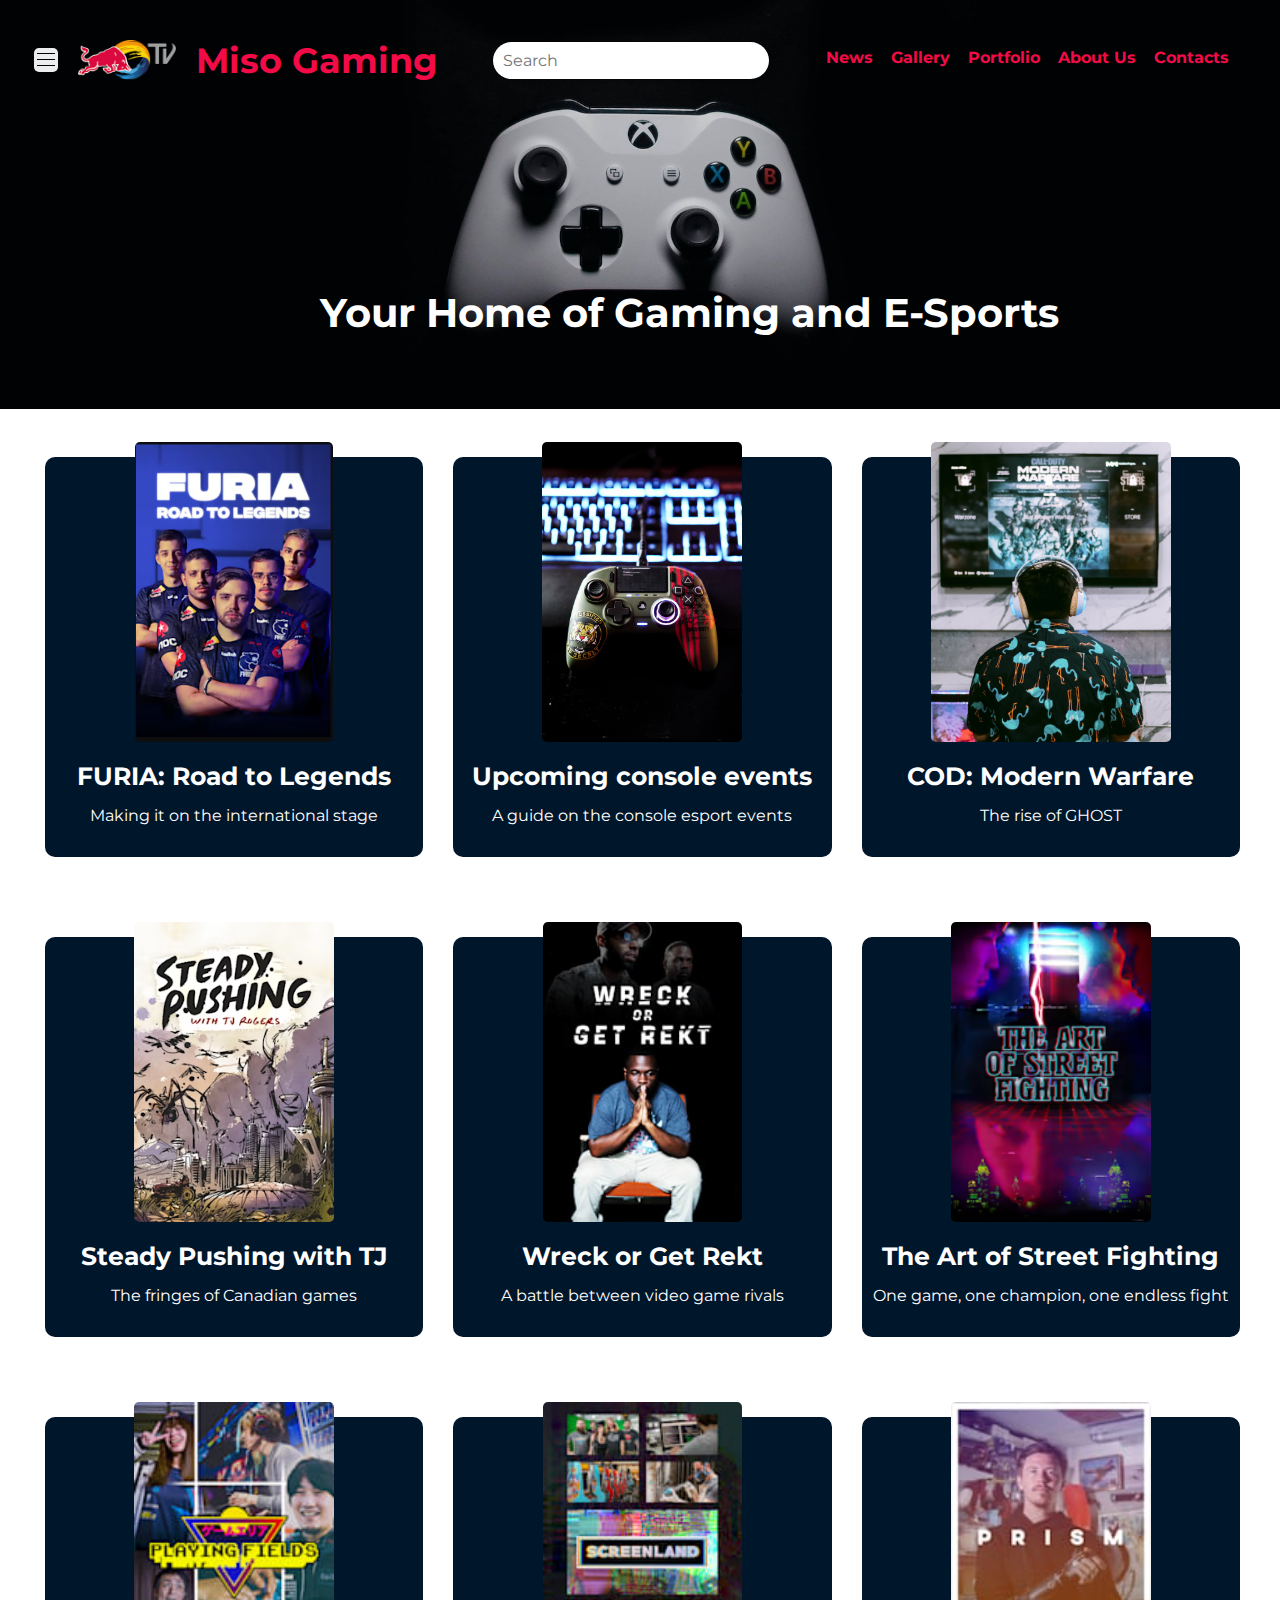
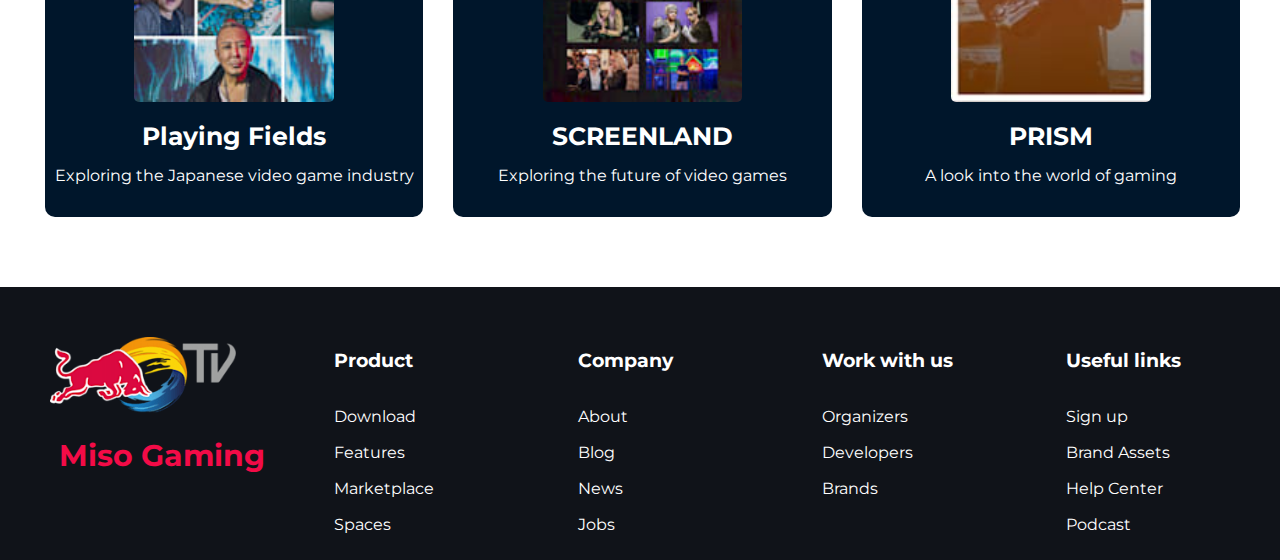
==== index.html @ 5a6da11b "Add files via upload" ====
<!DOCTYPE html>
<html lang="en">
  <head>
    <meta charset="UTF-8" />
    <meta http-equiv="X-UA-Compatible" content="IE=edge" />
    <meta name="viewport" content="width=device-width, initial-scale=1.0" />
    <title>Miso Gaming</title>
    <link rel="preconnect" href="https://fonts.googleapis.com" />
    <link rel="preconnect" href="https://fonts.gstatic.com" crossorigin />
    <link
      href="https://fonts.googleapis.com/css2?family=Montserrat:wght@400;700&display=swap"
      rel="stylesheet"
    />

    <link rel="preconnect" href="https://fonts.googleapis.com" />
    <link rel="preconnect" href="https://fonts.gstatic.com" crossorigin />
    <link
      href="https://fonts.googleapis.com/css2?family=Macondo&display=swap"
      rel="stylesheet"
    />

    <link rel="stylesheet" href="/styles/header.css" />
    <link rel="stylesheet" href="/styles/general.css" />
    <link rel="stylesheet" href="/styles/main.css" />
    <link rel="stylesheet" href="/styles/pagedown.css" />
  </head>
  <body>
    <div class="image-view">
      <div class="header">
        <div class="color-overlay"></div>
        <div class="header-content">
          <div class="left-section">
            <img
              class="hamburger-menu"
              src="/Icons/hamburger-menu.svg"
              alt=""
            />
            <img class="site-logo" src="/images/redbulltv.png" alt="" />
            <div class="site-name">Miso Gaming</div>
          </div>

          <div class="middle-section">
            <input class="search-bar" type="text" placeholder="Search" />
          </div>
          <div class="right-section">
            <nav>
              <a class="nav-content" href="news.html"><div>News</div></a>
              <a class="nav-content" href="gallery.html"><div>Gallery</div></a>
              <a class="nav-content" href="portfolio.html"
                ><div>Portfolio</div></a
              >
              <a class="nav-content" href="about.html"><div>About Us</div></a>
              <a class="nav-content" href="contact.html"><div>Contacts</div></a>
            </nav>
          </div>
        </div>
      </div>

      <div class="tag">Your Home of Gaming and E-Sports</div>
    </div>

    <div class="home">
      <div class="event-preview">
        <div class="event-image">
          <img class="event-pic" src="/images/event3.PNG" alt="" />
        </div>
        <div class="event-title">FURIA: Road to Legends</div>
        <div class="event-details">Making it on the international stage</div>
      </div>

      <div class="event-preview">
        <div class="event-image">
          <img class="event-pic" src="/images/event 4.jpg" alt="" />
        </div>
        <div class="event-title">Upcoming console events</div>
        <div class="event-details">A guide on the console esport events</div>
      </div>

      <div class="event-preview">
        <div class="event-image">
          <img class="event-pic" src="/images/event5.jpg" alt="" />
        </div>
        <div class="event-title">COD: Modern Warfare</div>
        <div class="event-details">The rise of GHOST</div>
      </div>

      <div class="event-preview">
        <div class="event-image">
          <img class="event-pic" src="/images/event7.jpg" alt="" />
        </div>
        <div class="event-title">Steady Pushing with TJ</div>
        <div class="event-details">The fringes of Canadian games</div>
      </div>

      <div class="event-preview">
        <div class="event-image">
          <img class="event-pic" src="/images/event8.jpg" alt="" />
        </div>
        <div class="event-title">Wreck or Get Rekt</div>
        <div class="event-details">A battle between video game rivals</div>
      </div>

      <div class="event-preview">
        <div class="event-image">
          <img class="event-pic" src="/images/event9.avif" alt="" />
        </div>
        <div class="event-title">The Art of Street Fighting</div>
        <div class="event-details">
          One game, one champion, one endless fight
        </div>
      </div>

      <div class="event-preview">
        <div class="event-image">
          <img class="event-pic" src="/images/event10.jpg" alt="" />
        </div>
        <div class="event-title">Playing Fields</div>
        <div class="event-details">
          Exploring the Japanese video game industry
        </div>
      </div>

      <div class="event-preview">
        <div class="event-image">
          <img class="event-pic" src="/images/event11.jpg" alt="" />
        </div>
        <div class="event-title">SCREENLAND</div>
        <div class="event-details">Exploring the future of video games</div>
      </div>

      <div class="event-preview">
        <div class="event-image">
          <img class="event-pic" src="/images/event12.jpg" alt="" />
        </div>
        <div class="event-title">PRISM</div>
        <div class="event-details">A look into the world of gaming</div>
      </div>
    </div>

    <div class="bottom-container">
      <div>
        <img class="site-logo-fnal" src="/images/redbulltv.png" alt="" />
        <div class="site-name1">Miso Gaming</div>
      </div>

      <div>
        <ul>
          <li><h3>Product</h3></li>
          <li>Download</li>
          <li>Features</li>
          <li>Marketplace</li>
          <li>Spaces</li>
        </ul>
      </div>

      <div>
        <ul>
          <li><h3>Company</h3></li>
          <a href="about.html">
            <li>About</li>
          </a>
          <li>Blog</li>
          <a href="news.html">
            <li>News</li>
          </a>
          <li>Jobs</li>
        </ul>
      </div>

      <div>
        <ul>
          <li><h3>Work with us</h3></li>
          <li>Organizers</li>
          <li>Developers</li>
          <li>Brands</li>
        </ul>
      </div>

      <div>
        <ul>
          <li><h3>Useful links</h3></li>
          <li>Sign up</li>
          <li>Brand Assets</li>
          <a href="/contact.html">
            <li>Help Center</li>
          </a>
          <li>Podcast</li>
        </ul>
      </div>
    </div>
  </body>
</html>
---- styles/header.css ----
.header {
  background: rgb(0, 22, 43) url("/images/image10.jpg");
  background-size: cover;
  background-position: center;
  background-repeat: no-repeat;
  position: relative;
  height: 110%;
}

.color-overlay {
  width: 100%;
  height: 100%;
  background: rgb(0, 22, 43);
  position: absolute;
  opacity: 0.08;
}

.header-content {
  display: flex;
  flex-direction: row;
  height: 100px;
  justify-content: space-between;
  align-items: center;
  padding: 10px;
}

.left-section {
  display: flex;
  align-items: center;
}

.hamburger-menu {
  background-color: white;
  border-radius: 5px;
  height: 24px;
  margin-left: 24px;
  margin-right: 20px;
}
.hamburger-menu:hover {
  cursor: pointer;
  z-index: 1;
}

.site-logo {
  height: 40px;
  z-index: 1;
}

.site-name {
  margin-left: 20px;
  font-weight: 700;
  font-size: 30px;
  color: rgb(243, 11, 71);
  z-index: 1;
  font-size: 35px;
}

.middle-section {
  margin-left: 55px;
  margin-right: 35px;
  flex: 1;
  max-width: 400px;
  display: flex;
  align-items: center;
}

.search-bar {
  font-family: Montserrat;
  z-index: 1;
  flex: 1;
  height: 35px;
  padding-left: 10px;
  font-size: 16px;
  border: 1px solid rgb(192, 192, 192);
  border-radius: 20px;
  border: none;
  box-shadow: 1px 2px 3px rgba(0, 0, 0, 0.25);
  width: 0;
}

.right-section {
  z-index: 1;
  width: 426px;
  display: flex;
  align-items: center;
  justify-content: center;
  margin-right: 10px;
  flex-shrink: 0;
  padding: 15px;
}

.nav-content {
  z-index: 1;
  height: 24px;
  display: inline-block;
  text-decoration: none;
  margin-right: 10px;
  font-weight: 700;
  color: rgb(243, 11, 71);
  padding: 2px;
  transition: background-color 0.25s, color 0.25s;
}

.nav-content:hover {
  background-color: rgba(244, 244, 244, 0.99);
  border-radius: 2px;
  color: rgb(243, 11, 71);
}

.tag {
  position: absolute;
  top: 32%;
  left: 25%;
  font-size: 40px;
  font-weight: bold;
  color: white;
}
---- styles/general.css ----
body {
  margin: 0;
  font-family: Montserrat;
  height: 1000px;
}
.image-view {
  height: 372px;
}
---- styles/main.css ----
.home {
  padding-top: 85px;
  padding-left: 45px;
  padding-right: 40px;
  display: grid;
  grid-template-columns: 1fr 1fr 1fr;
  column-gap: 30px;
  row-gap: 80px;
}

.event-preview {
  display: flex;
  position: relative;
  flex-direction: column;
  justify-content: start;
  align-items: center;
  position: relative;
  height: 400px;
  border-radius: 10px;
  background: rgb(0, 22, 43);
  color: white;
}

.event-pic {
  margin-top: -15px;
  border-radius: 5px;
  height: 300px;
  width: 100%;
  object-fit: cover;
}

.event-title {
  margin-top: 15px;
  font-weight: 700;
  font-size: 25px;
}

.event-details {
  margin-top: 15px;
}
---- styles/pagedown.css ----
.bottom-container {
  color: white;
  background: rgb(16, 19, 25);
  display: grid;
  grid-template-columns: 1fr 1fr 1fr 1fr 1fr;
  margin-top: 70px;
  padding-left: 50px;
  padding-right: 30px;
  column-gap: 20px;
  padding-top: 10px;
  padding-bottom: 10px;
}
.site-name1 {
  margin-top: 20px;
  text-align: center;
  font-weight: 700;
  color: rgb(243, 11, 71);
  font-size: 30px;
}

ul {
  list-style-type: none;
}
li {
  padding-top: 17px;
}

.site-logo-fnal {
  margin-top: 40px;
  height: 30%;
}

.bottom-container a {
  text-decoration: none;
  color: white;
  font-weight: 400;
  transition: color 0.25s;
}
a:hover {
  color: rgb(22, 178, 202);
}
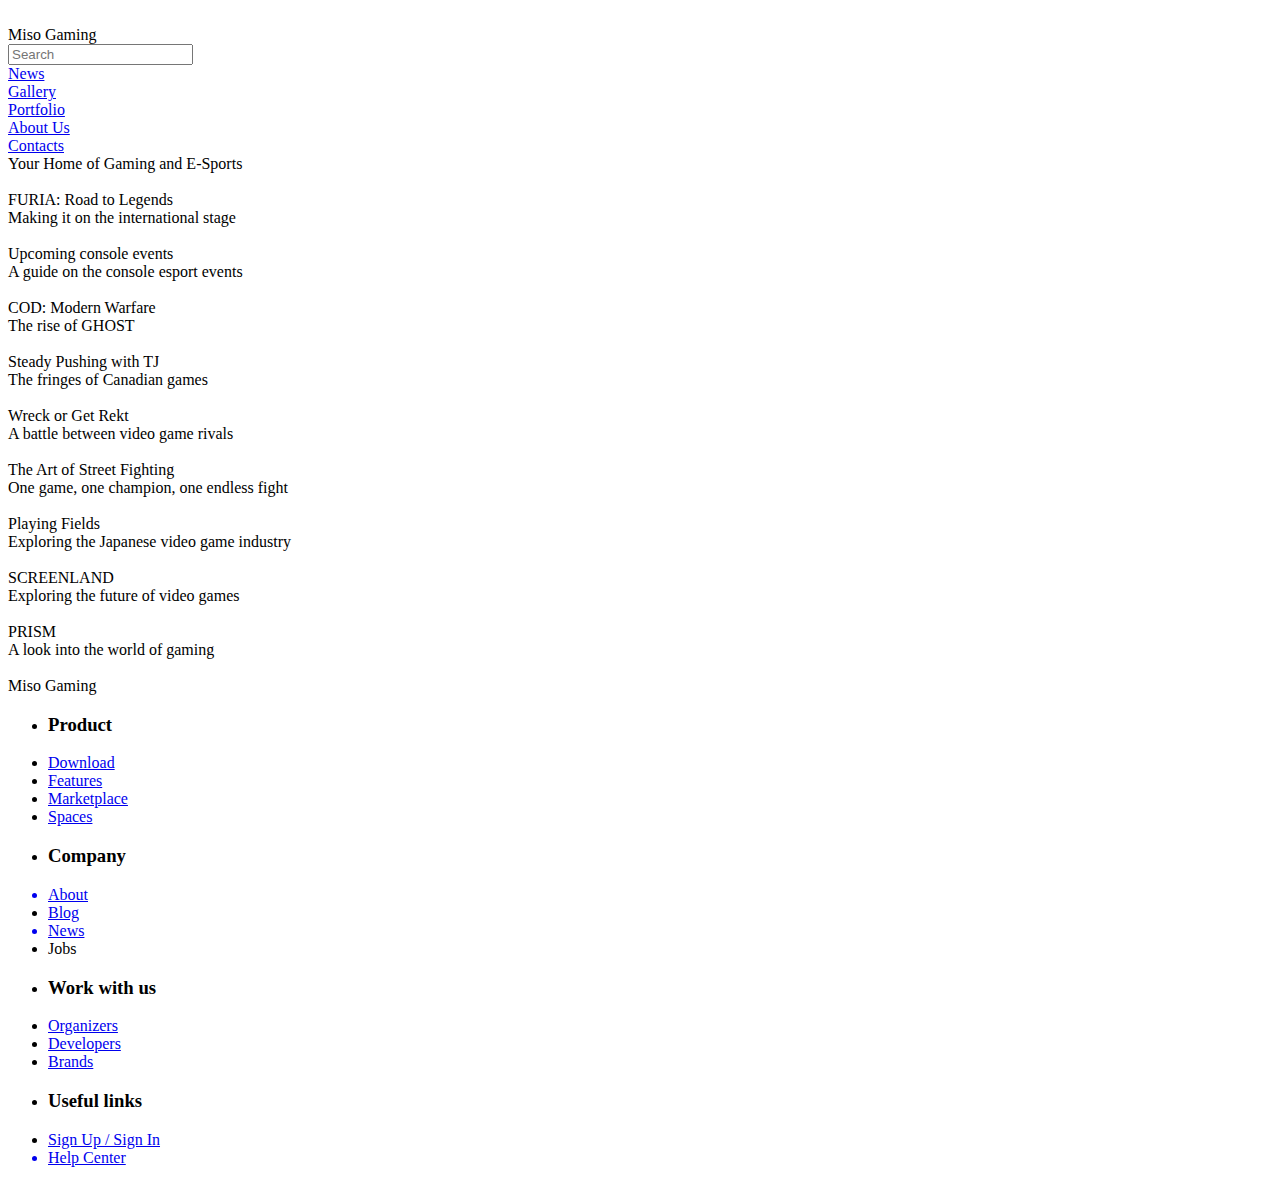
==== commit fa14a0df: "Add files via upload" ====
--- a/index.html
+++ b/index.html
@@ -19,10 +19,10 @@
       rel="stylesheet"
     />
 
-    <link rel="stylesheet" href="/styles/header.css" />
-    <link rel="stylesheet" href="/styles/general.css" />
-    <link rel="stylesheet" href="/styles/main.css" />
-    <link rel="stylesheet" href="/styles/pagedown.css" />
+    <link rel="stylesheet" href="styles/header.css" />
+    <link rel="stylesheet" href="styles/general.css" />
+    <link rel="stylesheet" href="styles/main.css" />
+    <link rel="stylesheet" href="styles/pagedown.css" />
   </head>
   <body>
     <div class="image-view">
@@ -30,12 +30,8 @@
         <div class="color-overlay"></div>
         <div class="header-content">
           <div class="left-section">
-            <img
-              class="hamburger-menu"
-              src="/Icons/hamburger-menu.svg"
-              alt=""
-            />
-            <img class="site-logo" src="/images/redbulltv.png" alt="" />
+            <img class="hamburger-menu" src="Icons/hamburger-menu.svg" alt="" />
+            <img class="site-logo" src="images/redbulltv.png" alt="" />
             <div class="site-name">Miso Gaming</div>
           </div>
 
@@ -62,7 +58,7 @@
     <div class="home">
       <div class="event-preview">
         <div class="event-image">
-          <img class="event-pic" src="/images/event3.PNG" alt="" />
+          <img class="event-pic" src="images/event3.PNG" alt="" />
         </div>
         <div class="event-title">FURIA: Road to Legends</div>
         <div class="event-details">Making it on the international stage</div>
@@ -70,7 +66,7 @@
 
       <div class="event-preview">
         <div class="event-image">
-          <img class="event-pic" src="/images/event 4.jpg" alt="" />
+          <img class="event-pic" src="images/event 4.jpg" alt="" />
         </div>
         <div class="event-title">Upcoming console events</div>
         <div class="event-details">A guide on the console esport events</div>
@@ -78,7 +74,7 @@
 
       <div class="event-preview">
         <div class="event-image">
-          <img class="event-pic" src="/images/event5.jpg" alt="" />
+          <img class="event-pic" src="images/event5.jpg" alt="" />
         </div>
         <div class="event-title">COD: Modern Warfare</div>
         <div class="event-details">The rise of GHOST</div>
@@ -86,7 +82,7 @@
 
       <div class="event-preview">
         <div class="event-image">
-          <img class="event-pic" src="/images/event7.jpg" alt="" />
+          <img class="event-pic" src="images/event7.jpg" alt="" />
         </div>
         <div class="event-title">Steady Pushing with TJ</div>
         <div class="event-details">The fringes of Canadian games</div>
@@ -94,7 +90,7 @@
 
       <div class="event-preview">
         <div class="event-image">
-          <img class="event-pic" src="/images/event8.jpg" alt="" />
+          <img class="event-pic" src="images/event8.jpg" alt="" />
         </div>
         <div class="event-title">Wreck or Get Rekt</div>
         <div class="event-details">A battle between video game rivals</div>
@@ -102,7 +98,7 @@
 
       <div class="event-preview">
         <div class="event-image">
-          <img class="event-pic" src="/images/event9.avif" alt="" />
+          <img class="event-pic" src="images/event9.avif" alt="" />
         </div>
         <div class="event-title">The Art of Street Fighting</div>
         <div class="event-details">
@@ -112,7 +108,7 @@
 
       <div class="event-preview">
         <div class="event-image">
-          <img class="event-pic" src="/images/event10.jpg" alt="" />
+          <img class="event-pic" src="images/event10.jpg" alt="" />
         </div>
         <div class="event-title">Playing Fields</div>
         <div class="event-details">
@@ -122,7 +118,7 @@
 
       <div class="event-preview">
         <div class="event-image">
-          <img class="event-pic" src="/images/event11.jpg" alt="" />
+          <img class="event-pic" src="images/event11.jpg" alt="" />
         </div>
         <div class="event-title">SCREENLAND</div>
         <div class="event-details">Exploring the future of video games</div>
@@ -130,7 +126,7 @@
 
       <div class="event-preview">
         <div class="event-image">
-          <img class="event-pic" src="/images/event12.jpg" alt="" />
+          <img class="event-pic" src="images/event12.jpg" alt="" />
         </div>
         <div class="event-title">PRISM</div>
         <div class="event-details">A look into the world of gaming</div>
@@ -139,17 +135,25 @@
 
     <div class="bottom-container">
       <div>
-        <img class="site-logo-fnal" src="/images/redbulltv.png" alt="" />
+        <img class="site-logo-fnal" src="images/redbulltv.png" alt="" />
         <div class="site-name1">Miso Gaming</div>
       </div>
 
       <div>
         <ul>
           <li><h3>Product</h3></li>
-          <li>Download</li>
-          <li>Features</li>
-          <li>Marketplace</li>
-          <li>Spaces</li>
+          <li>
+            <a href="https://store.steampowered.com/" target="_blank"
+              >Download</a
+            >
+          </li>
+          <li><a href="gallery.html">Features</a></li>
+          <li><a href="gallery.html">Marketplace</a></li>
+          <li>
+            <a href="https://twitter.com/TwitterGaming" target="_blank"
+              >Spaces</a
+            >
+          </li>
         </ul>
       </div>
 
@@ -159,7 +163,9 @@
           <a href="about.html">
             <li>About</li>
           </a>
-          <li>Blog</li>
+          <li>
+            <a href="https://blog.challengermode.com/" target="_blank">Blog</a>
+          </li>
           <a href="news.html">
             <li>News</li>
           </a>
@@ -170,21 +176,19 @@
       <div>
         <ul>
           <li><h3>Work with us</h3></li>
-          <li>Organizers</li>
-          <li>Developers</li>
-          <li>Brands</li>
+          <li><a href="contact.html">Organizers</a></li>
+          <li><a href="contact.html">Developers</a></li>
+          <li><a href="contact.html">Brands</a></li>
         </ul>
       </div>
 
       <div>
         <ul>
           <li><h3>Useful links</h3></li>
-          <li>Sign up</li>
-          <li>Brand Assets</li>
-          <a href="/contact.html">
+          <li><a href="login.html" target="_blank">Sign Up / Sign In</a></li>
+          <a href="contact.html">
             <li>Help Center</li>
           </a>
-          <li>Podcast</li>
         </ul>
       </div>
     </div>
